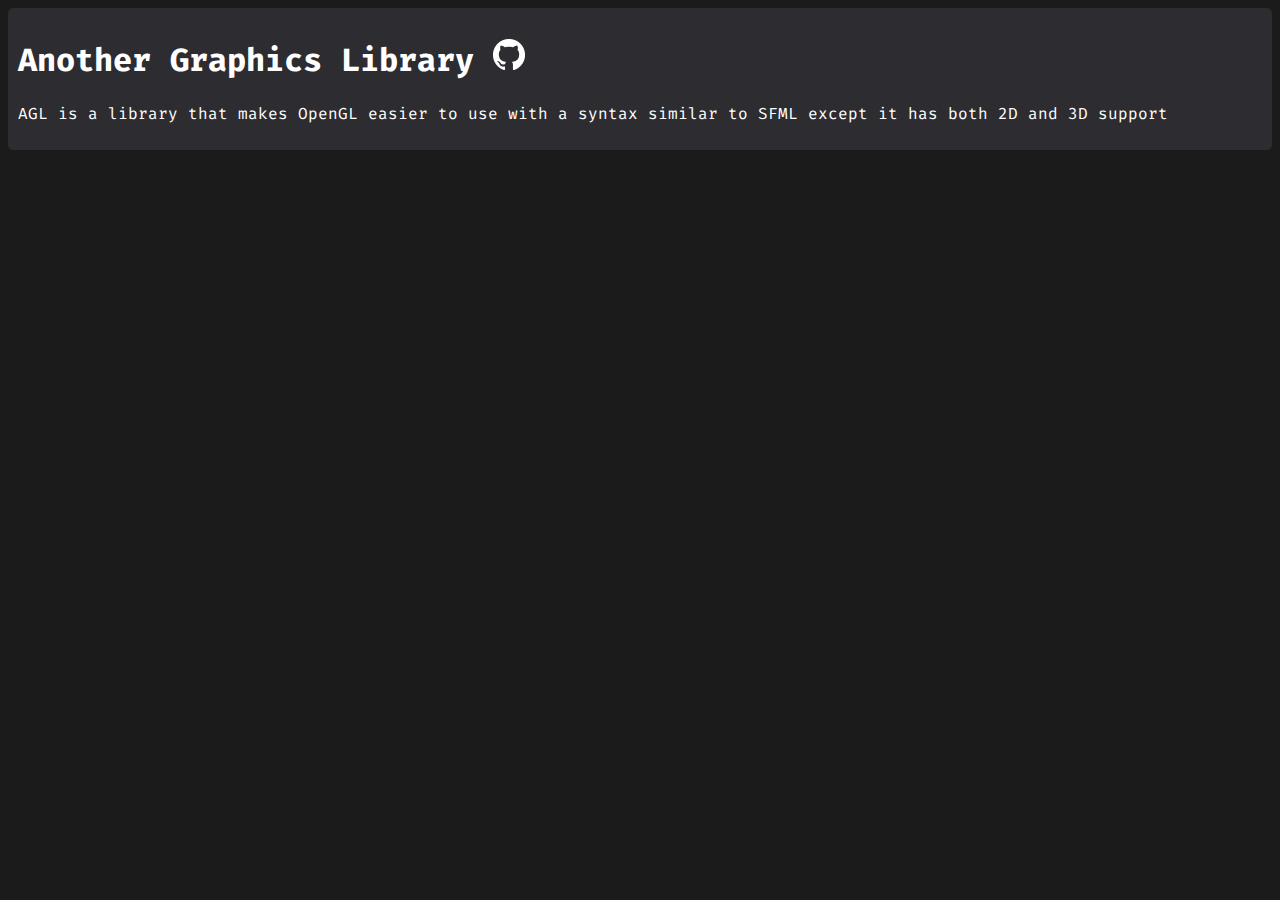
==== projects/list.html @ 19bb8bba "Added projects page" ====
<!DOCTYPE html>
<html lang="en">
	<head>
		<title></title>
		<meta charset="UTF-8">
		<meta name="viewport" content="width=device-width, initial-scale=1">
		<link href="../css/list.css" rel="stylesheet">
	</head>
	<body>
		<div class="item">
			<h1>Another Graphics Library<a href="https://github.com/Synteng/AGL">  <img src="../images/githubLogo32px.png" alt=""></a></h1>
			<p>AGL is a library that makes OpenGL easier to use with a syntax similar to SFML except it has both 2D and 3D support</p>
			<div class="link">
				
			
			</div>
		</div>
	</body>
</html>
---- css/list.css ----
@import url('https://fonts.googleapis.com/css2?family=Fira+Code&display=swap');

body {
	background-color: #1b1b1b;
	font-family: Fira Code, monospace;
	color: white;
}

.item{
    background: #2c2c31;
	border-radius: 5px;
	padding: 10px;
}

a {
	text-decoration: none;
}
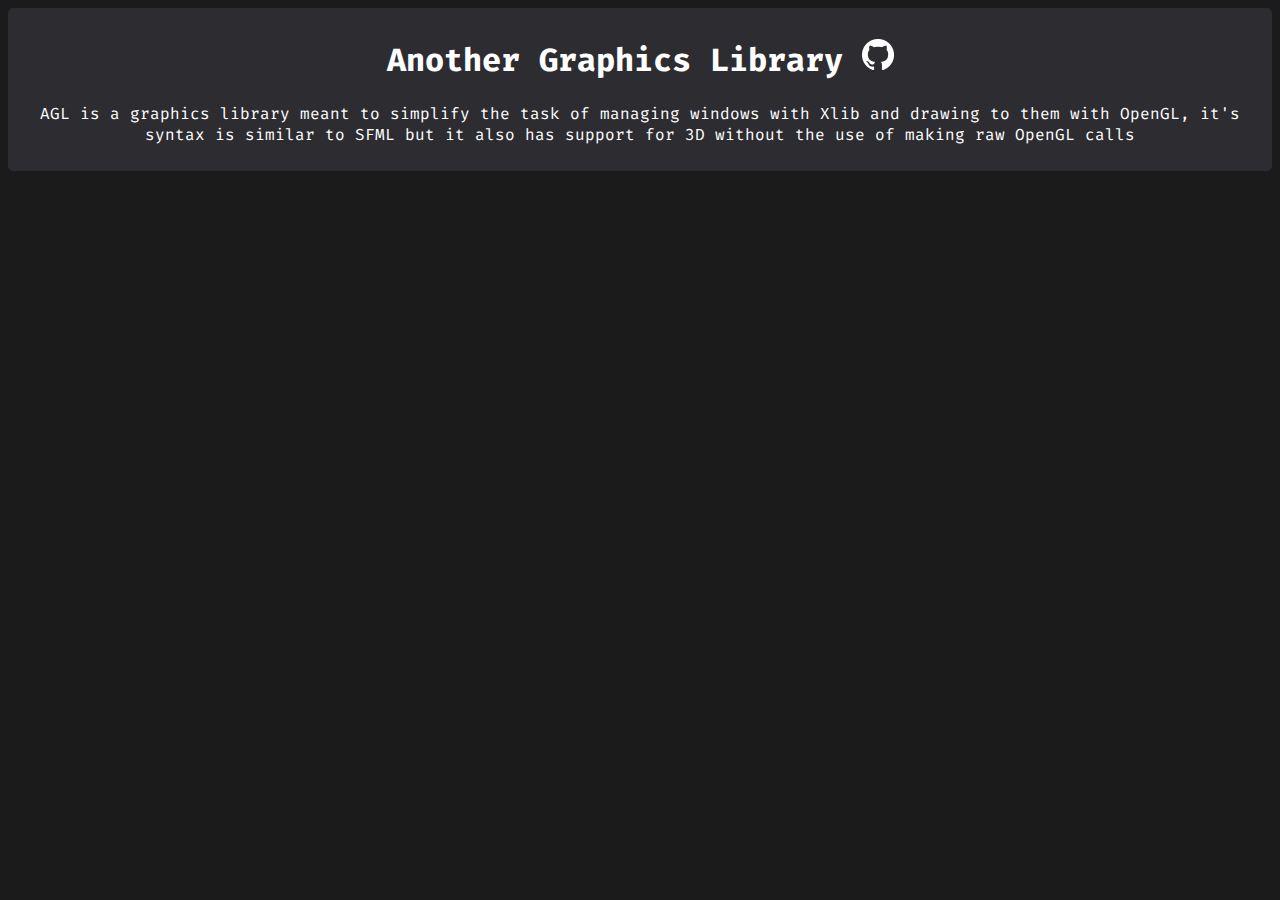
==== commit 04da0d4d: "Minor style change and changed info text" ====
--- a/projects/list.html
+++ b/projects/list.html
@@ -9,10 +9,8 @@
 	<body>
 		<div class="item">
 			<h1>Another Graphics Library<a href="https://github.com/Synteng/AGL">  <img src="../images/githubLogo32px.png" alt=""></a></h1>
-			<p>AGL is a library that makes OpenGL easier to use with a syntax similar to SFML except it has both 2D and 3D support</p>
+			<p>AGL is a graphics library meant to simplify the task of managing windows with Xlib and drawing to them with OpenGL, it's syntax is similar to SFML but it also has support for 3D without the use of making raw OpenGL calls</p>
 			<div class="link">
-				
-			
 			</div>
 		</div>
 	</body>
--- a/css/list.css
+++ b/css/list.css
@@ -7,6 +7,7 @@
 }
 
 .item{
+	text-align: center;
     background: #2c2c31;
 	border-radius: 5px;
 	padding: 10px;
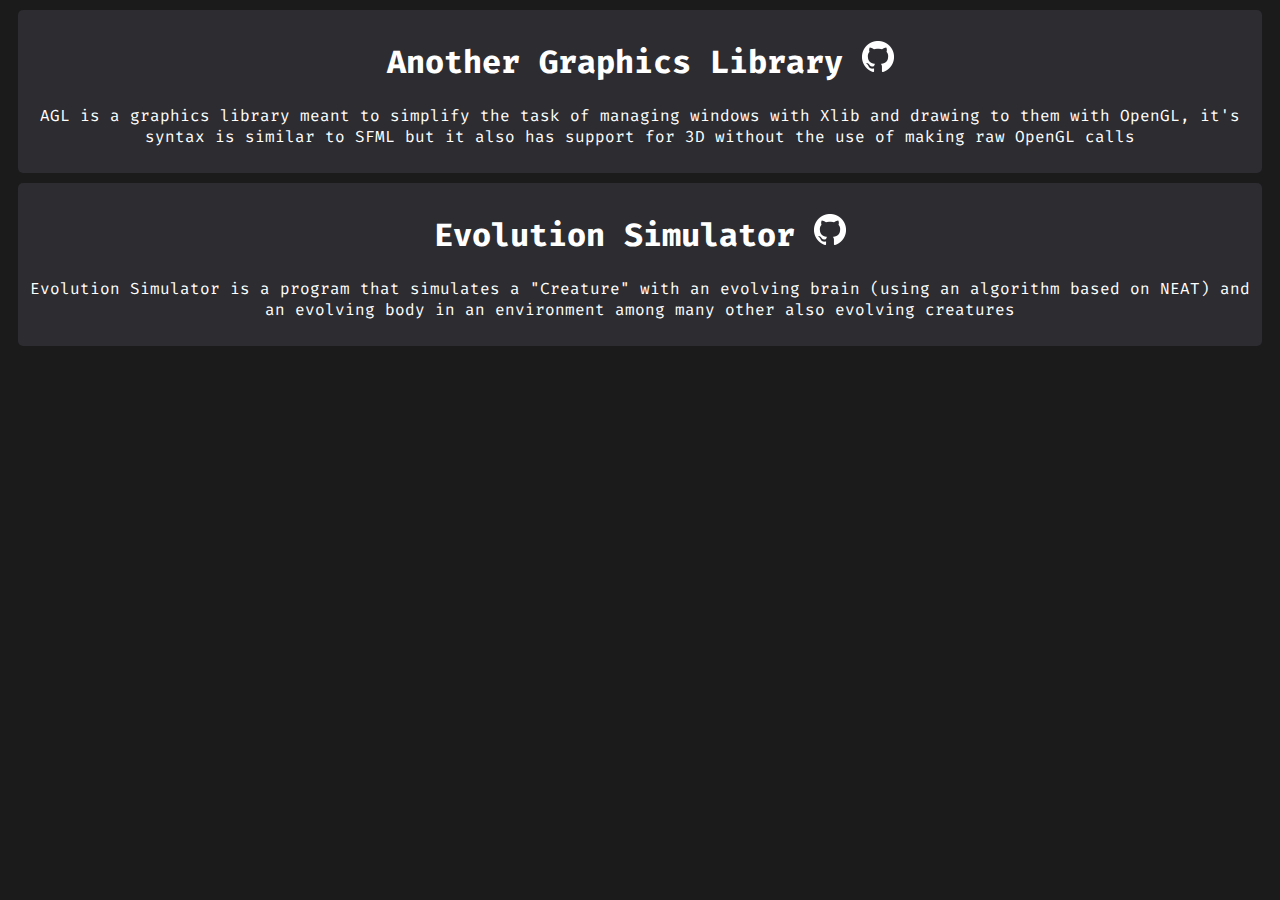
==== commit cd0e9448: "Added Evolution Simulator to the list" ====
--- a/projects/list.html
+++ b/projects/list.html
@@ -13,5 +13,11 @@
 			<div class="link">
 			</div>
 		</div>
+		<div class="item">
+			<h1>Evolution Simulator<a href="https://github.com/Synteng/EvolutionSimulator">  <img src="../images/githubLogo32px.png" alt=""></a></h1>
+			<p>Evolution Simulator is a program that simulates a "Creature" with an evolving brain (using an algorithm based on NEAT) and an evolving body in an environment among many other also evolving creatures</p>
+			<div class="link">
+			</div>
+		</div>
 	</body>
 </html>
--- a/css/list.css
+++ b/css/list.css
@@ -11,6 +11,7 @@
     background: #2c2c31;
 	border-radius: 5px;
 	padding: 10px;
+	margin: 10px;
 }
 
 a {
